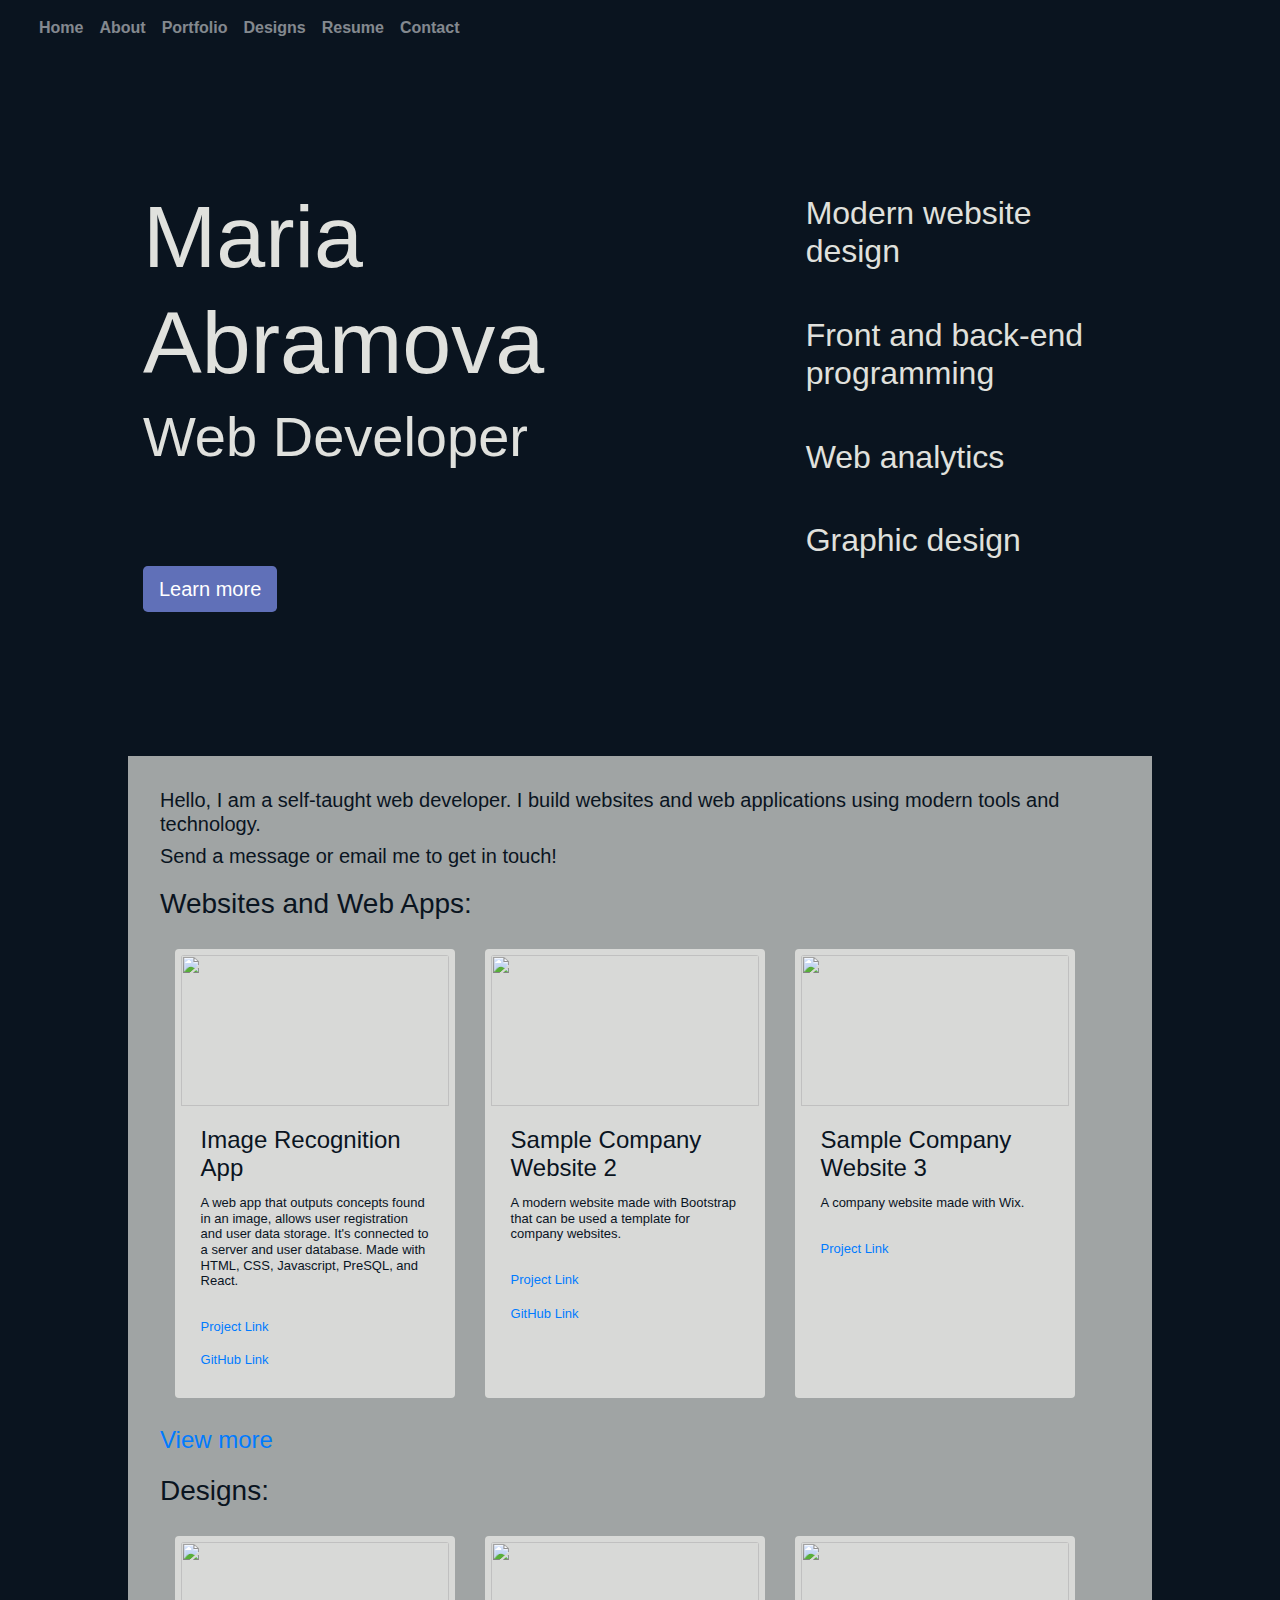
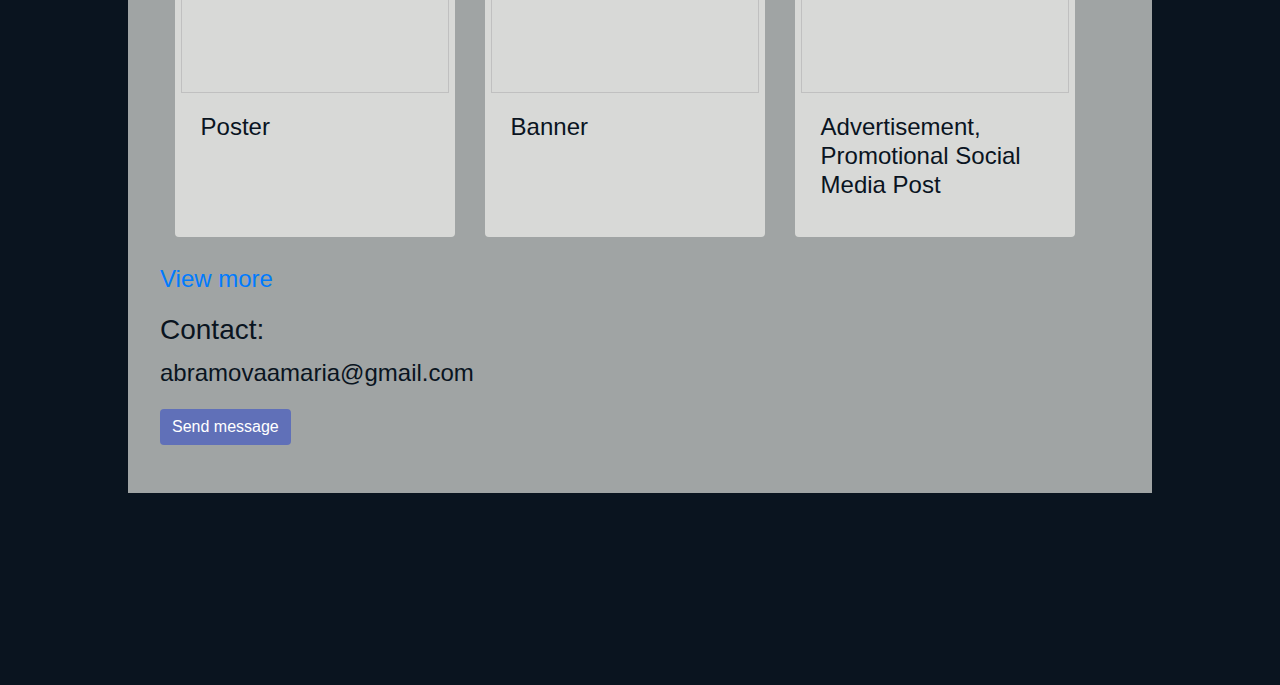
==== index.html @ b5c8d4a9 "Initial commit" ====
<!DOCTYPE html>
<html lang="en">
  <head>
    <meta charset="utf-8" />
    <meta name="viewport" content="width=device-width, initial-scale=1" />
    <!-- Bootstrap CSS -->
    <link
      rel="stylesheet"
      href="https://maxcdn.bootstrapcdn.com/bootstrap/4.0.0/css/bootstrap.min.css"
      integrity="sha384-Gn5384xqQ1aoWXA+058RXPxPg6fy4IWvTNh0E263XmFcJlSAwiGgFAW/dAiS6JXm"
      crossorigin="anonymous"
    />
    <link
      rel="stylesheet"
      href="https://use.fontawesome.com/releases/v5.13.1/css/all.css"
      integrity="sha384-xxzQGERXS00kBmZW/6qxqJPyxW3UR0BPsL4c8ILaIWXva5kFi7TxkIIaMiKtqV1Q"
      crossorigin="anonymous"
    />
    <link
      href="https://fonts.googleapis.com/css2?family=Varela+Round&display=swap"
      rel="stylesheet"
    />
<link
    rel="stylesheet"
    href="https://cdnjs.cloudflare.com/ajax/libs/animate.css/4.1.1/animate.min.css"
  />
    <link rel="stylesheet" href="style.css" />
    <title>Abramova's Portfolio</title>
  </head>
  <body>
    <!--Navbar-->
    <nav class="navbar navbar-expand-md navbar-dark bg-dark sticky-top">
      <div class="container-fluid">
        <button
          class="navbar-toggler"
          type="button"
          data-toggle="collapse"
          data-target="#navbarResponsive">
          <span class="navbar-toggler-icon"></span>
        </button>
        <div class="collapse navbar-collapse" id="navbarResponsive">
          <ul class="navbar-nav ml-auto">
            <li class="nav-item">
              <a class="nav-link" href="index.html">Home</a>
            </li>
            <li class="nav-item">
              <a class="nav-link" href="about.html">About</a>
            </li>
            <li class="nav-item">
              <a class="nav-link" href="portfolio.html">Portfolio</a>
            </li>
            <li class="nav-item">
                <a class="nav-link" href="design.html">Designs</a>
              </li>
            <li class="nav-item">
            <a class="nav-link" href="resume.html">Resume</a>
          </li>
            <li class="nav-item">
              <a class="nav-link" href="contact.html">Contact</a>
            </li>
          </ul>
        </div>
      </div>
    </nav>
    <div id="particles-js"></div>
    <!--Home page-->
    <section id="home" class="section-home">
        <div class="container-fluid row">
        <div class="col-lg-8 col-md-8">
                <h1 class="display-2">Maria Abramova</h1>
                <h1 class="display-4">Web Developer</h1>
                <br>
                <p><a class="btn btn-primary btn-lg button-home" href="#about" role="button">Learn more</a>
                </p>
                </div>
                <div class="col-lg-4 col-md-4 services-list">
                <h2><i class="fas fa-laptop"></i>Modern website design</h2>
                <h2><i class="far fa-file-code"></i> Front and back-end programming</h2>
                <h2><i class="fas fa-chart-line"></i> Web analytics</h2>
                <h2><i class="far fa-edit"></i> Graphic design</h2>
            </div>
            </div>
    </section>

    <section class="section-home-about" id="about">
        <h5>Hello, I am a self-taught web developer. I build websites and web applications using modern tools and technology.</h5>
        <h5>Send a message or email me to get in touch!</h5>
        <div class="spacer"></div>
            <h3>Websites and Web Apps:</3>
            <div class="spacer"></div>
            <div class="container-fluid row padding">
                <div class="col-md-4">
                    <div class="card">
                        <div class="embed-responsive embed-responsive-16by9">
                            <a href="https://serene-badlands-49462.herokuapp.com/">
                                <img class="card-img-top embed-responsive-item" src="https://github.com/matcha-cat/website-images/blob/main/project2.jpg?raw=true"></a>
                        </div>
                        <div class="card-body">
                            <h4 class="card-title">Image Recognition App</h4>
                            <p class="card-text">A web app that outputs concepts found in an image, allows user registration and user data storage. It's connected to a server and user database. Made with HTML, CSS, Javascript, PreSQL, and React.</p>
                            <a href="https://serene-badlands-49462.herokuapp.com/" class="btn-btn-outline-secondary">Project Link</a>
                            <br>
                            <a href="https://github.com/matcha-cat/image-recognition" class="btn-btn-outline-secondary">GitHub Link</a>
                        </div>
                    </div>
                </div>
                <div class="col-md-4">
                    <div class="card">
                        <div class="embed-responsive embed-responsive-16by9">
                            <a href="https://matcha-cat.github.io/SampleCompanyWebsite2/">
                                <img class="card-img-top embed-responsive-item" src="https://github.com/matcha-cat/website-images/blob/main/sample-company-website2.PNG?raw=true"></a>
                        </div>
                        <div class="card-body">
                            <h4 class="card-title">Sample Company Website 2</h4>
                            <p class="card-text">A modern website made with Bootstrap that can be used a template for company websites.</p>
                            <a href="https://matcha-cat.github.io/Company-Website/#home" class="btn-btn-outline-secondary">Project Link</a>
                            <br>
                            <a href="https://github.com/matcha-cat/SampleCompanyWebsite2" class="btn-btn-outline-secondary">GitHub Link</a>
                        </div>
                    </div>
                </div>
                <div class="col-md-4">
                <div class="card">
                    <div class="embed-responsive embed-responsive-16by9">
                        <a href="https://mabramovaa01.wixsite.com/mysite">
                            <img class="card-img-top embed-responsive-item" src="https://github.com/matcha-cat/website-images/blob/main/sample-company-website3.PNG?raw=true"></a>
                    </div>
                    <div class="card-body">
                        <h4 class="card-title">Sample Company Website 3</h4>
                        <p class="card-text">A company website made with Wix.</p>
                        <a href="https://mabramovaa01.wixsite.com/mysite" class="btn-btn-outline-secondary">Project Link</a>
                    </div>
                </div>
            </div> 
            </div>
                <div class="spacer"></div>
                <h4><a href="portfolio.html">View more <i class="fas fa-angle-right"></i></a></h4>
                <div class="spacer"></div>
                <h3>Designs:</h3>
                <div class="spacer"></div>
                <div class="container-fluid row padding">
                    <div class="col-md-4">
                        <div class="card card-image">
                            <div class="embed-responsive embed-responsive-16by9">
                              <a href="https://raw.githubusercontent.com/matcha-cat/website-images/main/gd3.jpg">
                                    <img class="card-img-top embed-responsive-item" src="https://github.com/matcha-cat/website-images/blob/main/gd3.jpg?raw=true"></a>
                            </div>
                            <div class="card-body">
                              <h4 class="card-title">Poster</h4>
                          </div>
                        </div>
                    </div>
                    <div class="col-md-4">
                        <div class="card card-image">
                            <div class="embed-responsive embed-responsive-16by9">
                              <a href="https://raw.githubusercontent.com/matcha-cat/website-images/main/gd4.jpg">
                                    <img class="card-img-top embed-responsive-item" src="https://github.com/matcha-cat/website-images/blob/main/gd4.jpg?raw=true"></a>
                            </div>
                            <div class="card-body">
                              <h4 class="card-title">Banner</h4>
                          </div>
                        </div>
                    </div>
                    <div class="col-md-4">
                        <div class="card card-image">
                            <div class="embed-responsive embed-responsive-16by9">
                              <a href="https://raw.githubusercontent.com/matcha-cat/website-images/main/gd9.jpg">
                                    <img class="card-img-top embed-responsive-item" src="https://raw.githubusercontent.com/matcha-cat/website-images/main/gd9.jpg"></a>
                            </div>
                            <div class="card-body">
                              <h4 class="card-title">Advertisement, Promotional Social Media 
                                Post
                              </h4>
                          </div>
                        </div>
                    </div>
                </div>
                    <div class="spacer"></div>
                    <h4><a href="design.html">View more <i class="fas fa-angle-right"></i></a></h4>
                <div class="spacer"></div>
                <h3>Contact:</h3>
                <p>abramovaamaria@gmail.com</p>
                <p><a class="btn btn-primary btn-md" href="contact.html" role="button">Send message</a>
                </p>
    </section>

    <!-- Optional JavaScript -->
    <!-- jQuery first, then Popper.js, then Bootstrap JS -->
    <script
      src="https://code.jquery.com/jquery-3.2.1.slim.min.js"
      integrity="sha384-KJ3o2DKtIkvYIK3UENzmM7KCkRr/rE9/Qpg6aAZGJwFDMVNA/GpGFF93hXpG5KkN"
      crossorigin="anonymous"
    ></script>
    <script
      src="https://cdnjs.cloudflare.com/ajax/libs/popper.js/1.12.9/umd/popper.min.js"
      integrity="sha384-ApNbgh9B+Y1QKtv3Rn7W3mgPxhU9K/ScQsAP7hUibX39j7fakFPskvXusvfa0b4Q"
      crossorigin="anonymous"
    ></script>
    <script
      src="https://maxcdn.bootstrapcdn.com/bootstrap/4.0.0/js/bootstrap.min.js"
      integrity="sha384-JZR6Spejh4U02d8jOt6vLEHfe/JQGiRRSQQxSfFWpi1MquVdAyjUar5+76PVCmYl"
      crossorigin="anonymous"
    ></script>
    <!-- particles.js lib - https://github.com/VincentGarreau/particles.js --> <script src="http://cdn.jsdelivr.net/particles.js/2.0.0/particles.min.js"></script> 
    <script src="script.js"></script>
  </body>
</html>
---- style.css ----
.navbar{
    background-color: #0A141F!important;
    font-weight: 700!important;
    text-align: center!important;
}
.navbar-expand-md ul{
    align-content: center!important;
}
.navbar ul{
    margin-right: 80%;
}
body{
    background-color: #0A141F;
}
.btn{
    background-color: #6070B8!important;
    border-style: none;
}
.btn:hover{
    background-color: #424b7a!important;
}
.spacer{
    margin-bottom: 2%;
}
/*Animated Background*/
#particles-js{ 
    position:absolute; 
    width: 100%; height: 100%; 
    background-repeat: no-repeat; 
    background-size: cover; 
    background-position: 50% 50%; 
    opacity: 0.6;
} 

/*Home-Page*/
.section-home{
    margin-top: 10%;
    margin-bottom: 10%;
    margin-left: 10%;
    margin-right: 10%;
    color: #e0e1dd!important;
}
.button-home{
    margin-top: 10%;
}
.services-list h2{
    animation: fadeIn 0.5s ease-in both;
}
.services-list h2{
    margin-bottom: 15%!important;
}
.services-list h2:nth-child(2) {
	animation-delay: 0.5s;
}
.services-list h2:nth-child(3) {
	animation-delay: 1s;
}
.services-list h2:nth-child(4) {
	animation-delay: 1.5s;
}
.services-list h2:nth-child(5) {
	animation-delay: 2s;
}

@keyframes fadeIn {
	from {
		opacity: 0;
		transform: translate3d(0, -20%, 0);
	}
	to {
		opacity: 1;
		transform: translate3d(0, 0, 0);
	}
}
.section-home-about{
    margin-left: 10%;
    margin-right: 10%;
    background-color: rgba(224, 225, 221, 0.7);
    font-size: x-large;
    color: #0A141F;
    padding: 2.5%;
    margin-bottom: 15%;
}
.card p{
    font-size: small;
}
.card a{
    font-size: small;
}
.card{
    padding: 2%;
    background-color: rgba(239, 240, 236, 0.7);
    border: none;
}
.card:hover{
    background-color: rgba(149, 149, 149, 0.7);
    cursor: pointer;
    border: none;
}
.section-about{
    margin-top: 5%;
    margin-left: 10%;
    margin-right: 10%;
    background-color: rgba(224, 225, 221, 0.7);
    font-size: x-large;
    color: #0A141F;
    padding: 2.5%;
    margin-bottom: 15%;
}
.contact-form iframe{
    color: rgba(233, 232, 232, 0.7);
    ;
}
a, button{
    cursor: pointer;
}
.col-md-4{
    margin-top: 1%;
    margin-bottom: 1%;
}
.card-img-top{
    object-fit: cover;
}
.card{
    height: 100%!important;
}
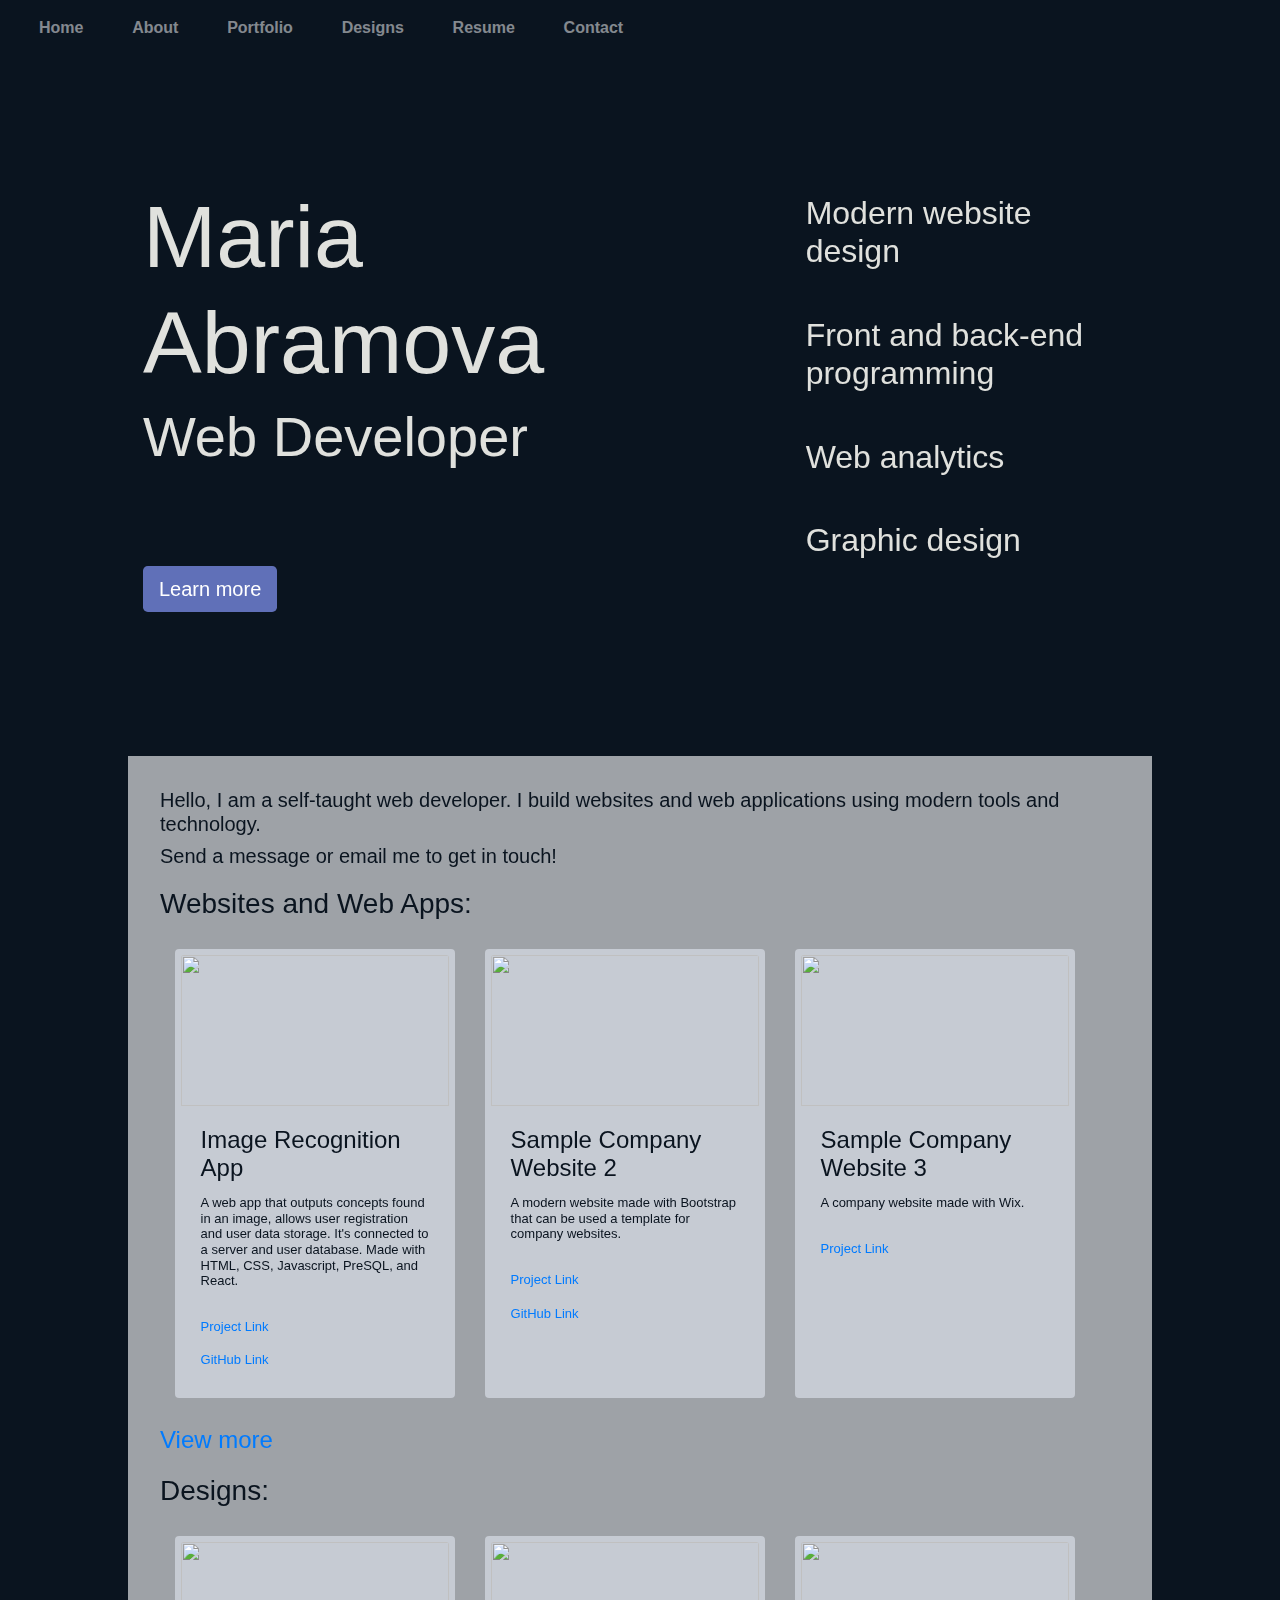
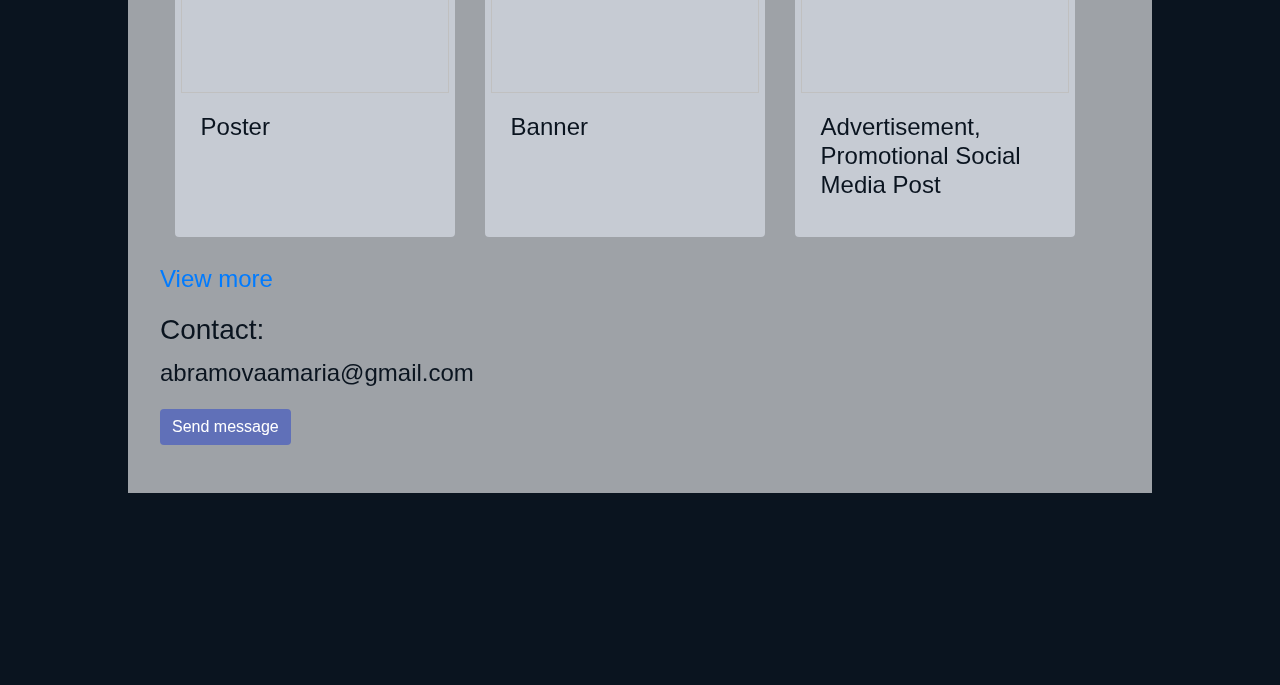
==== commit 1d4d890d: "a" ====
--- a/index.html
+++ b/index.html
@@ -113,7 +113,7 @@
                         <div class="card-body">
                             <h4 class="card-title">Sample Company Website 2</h4>
                             <p class="card-text">A modern website made with Bootstrap that can be used a template for company websites.</p>
-                            <a href="https://matcha-cat.github.io/Company-Website/#home" class="btn-btn-outline-secondary">Project Link</a>
+                            <a href="https://matcha-cat.github.io/SampleCompanyWebsite2/" class="btn-btn-outline-secondary">Project Link</a>
                             <br>
                             <a href="https://github.com/matcha-cat/SampleCompanyWebsite2" class="btn-btn-outline-secondary">GitHub Link</a>
                         </div>
@@ -201,7 +201,7 @@
       integrity="sha384-JZR6Spejh4U02d8jOt6vLEHfe/JQGiRRSQQxSfFWpi1MquVdAyjUar5+76PVCmYl"
       crossorigin="anonymous"
     ></script>
-    <!-- particles.js lib - https://github.com/VincentGarreau/particles.js --> <script src="http://cdn.jsdelivr.net/particles.js/2.0.0/particles.min.js"></script> 
+    <!-- particles.js lib - https://github.com/VincentGarreau/particles.js --> <script src="https://cdn.jsdelivr.net/particles.js/2.0.0/particles.min.js"></script> 
     <script src="script.js"></script>
   </body>
 </html>--- a/style.css
+++ b/style.css
@@ -7,7 +7,10 @@
     align-content: center!important;
 }
 .navbar ul{
-    margin-right: 80%;
+    margin-right: 75%;
+}
+.navbar li{
+    margin-right: 7.5%;
 }
 body{
     background-color: #0A141F;
@@ -25,11 +28,14 @@
 /*Animated Background*/
 #particles-js{ 
     position:absolute; 
-    width: 100%; height: 100%; 
+    width: 100%; 
+    height: 100vh; 
+    position: fixed;
     background-repeat: no-repeat; 
     background-size: cover; 
     background-position: 50% 50%; 
     opacity: 0.6;
+    z-index: -1;
 } 
 
 /*Home-Page*/
@@ -75,7 +81,7 @@
 .section-home-about{
     margin-left: 10%;
     margin-right: 10%;
-    background-color: rgba(224, 225, 221, 0.7);
+    background-color: rgba(221, 222, 225, 0.7);
     font-size: x-large;
     color: #0A141F;
     padding: 2.5%;
@@ -89,11 +95,11 @@
 }
 .card{
     padding: 2%;
-    background-color: rgba(239, 240, 236, 0.7);
+    background-color: rgba(240, 243, 255, 0.5);
     border: none;
 }
 .card:hover{
-    background-color: rgba(149, 149, 149, 0.7);
+    background-color: rgba(172, 176, 190, 0.5);
     cursor: pointer;
     border: none;
 }
@@ -101,7 +107,7 @@
     margin-top: 5%;
     margin-left: 10%;
     margin-right: 10%;
-    background-color: rgba(224, 225, 221, 0.7);
+    background-color: rgba(221, 222, 225, 0.7);
     font-size: x-large;
     color: #0A141F;
     padding: 2.5%;
@@ -123,4 +129,4 @@
 }
 .card{
     height: 100%!important;
-}+}
